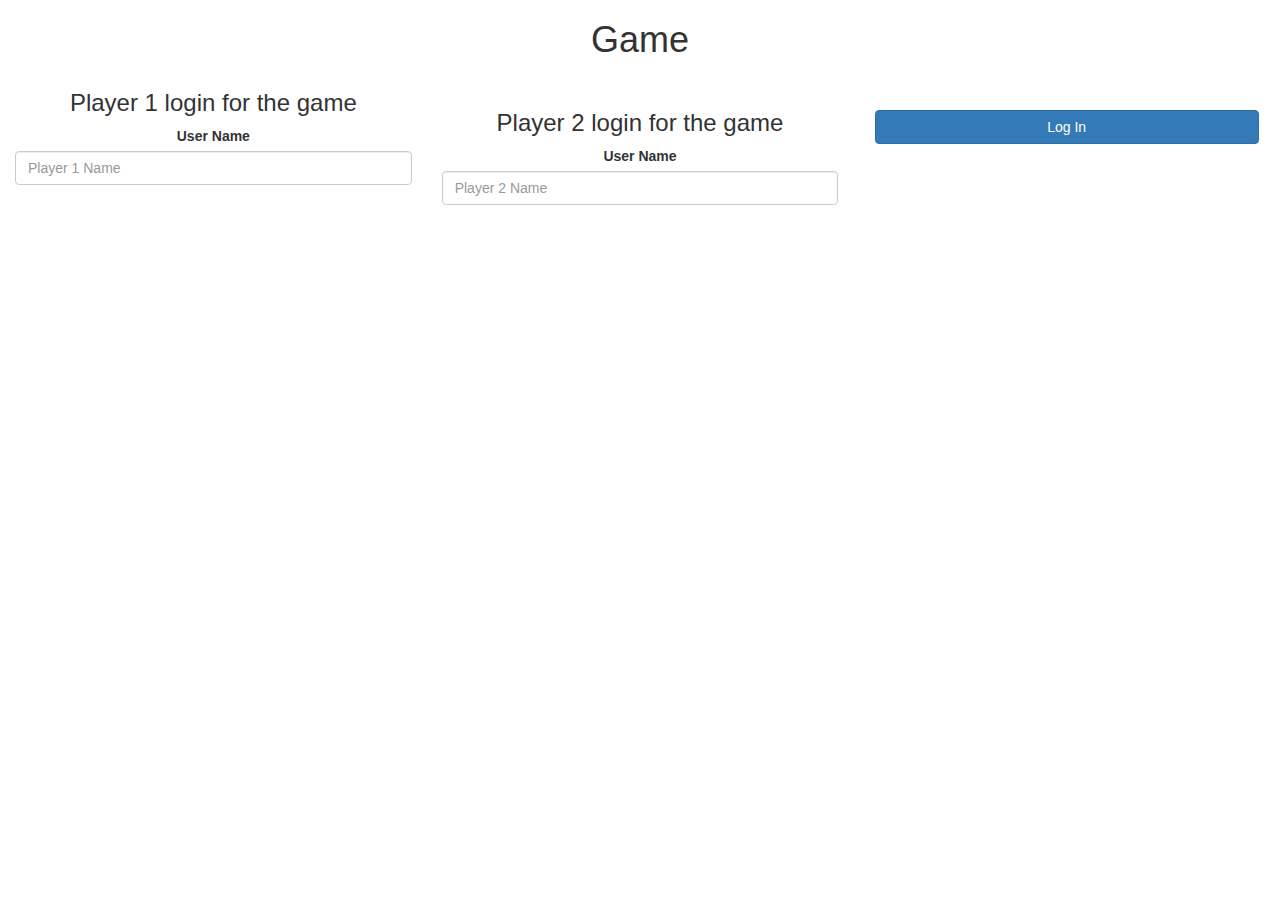
==== index.html @ ec08e1e3 "Add files via upload" ====
<html>
    <head>
        <title>The Maths Quiz Game!</title>
        <meta name="viewport" content="width=device-width, initial-scales=1">
        <link rel="stylesheet" href="https://maxcdn.bootstrapcdn.com/bootstrap/3.4.0/css/bootstrap.min.css">
        <script src="https://ajax.googleapis.com/ajax/libs/jquery/3.4.1/jquery.min.js"></script>
        <script src="https://maxcdn.bootstrapcdn.com/bootstrap/3.4.0/js/bootstrap.min.js"></script>

        <link rel="stylesheet"  type="text/css" href="quiz_game.css">

        <script src="quiz_game_login.js"></script>
    </head>
    <body>
        <center>
            <h1>Game</h1>

            <div class="col-lg-4 col-sm-8 col-xs-11 login_div1"> 
                <h3>Player 1 login for the game</h3>
                <label>User Name</label>
                <input type="text" id="player1_name_input" class="form-control" placeholder="Player 1 Name">
                <br>
            </div>
            <br>
            <div class="col-lg-4 col-sm-8 col-xs-11 login_div2"> 
                <h3>Player 2 login for the game</h3>
                <label>User Name</label>
                <input type="text" id="player2_name_input" class="form-control" placeholder="Player 2 Name">
                <br>
            </div>
            <br>
            <button style="width: 30%;" class="btn btn-primary" onclick="addUser()" >Log In</button>
            
        </center>
    </body>
</html>
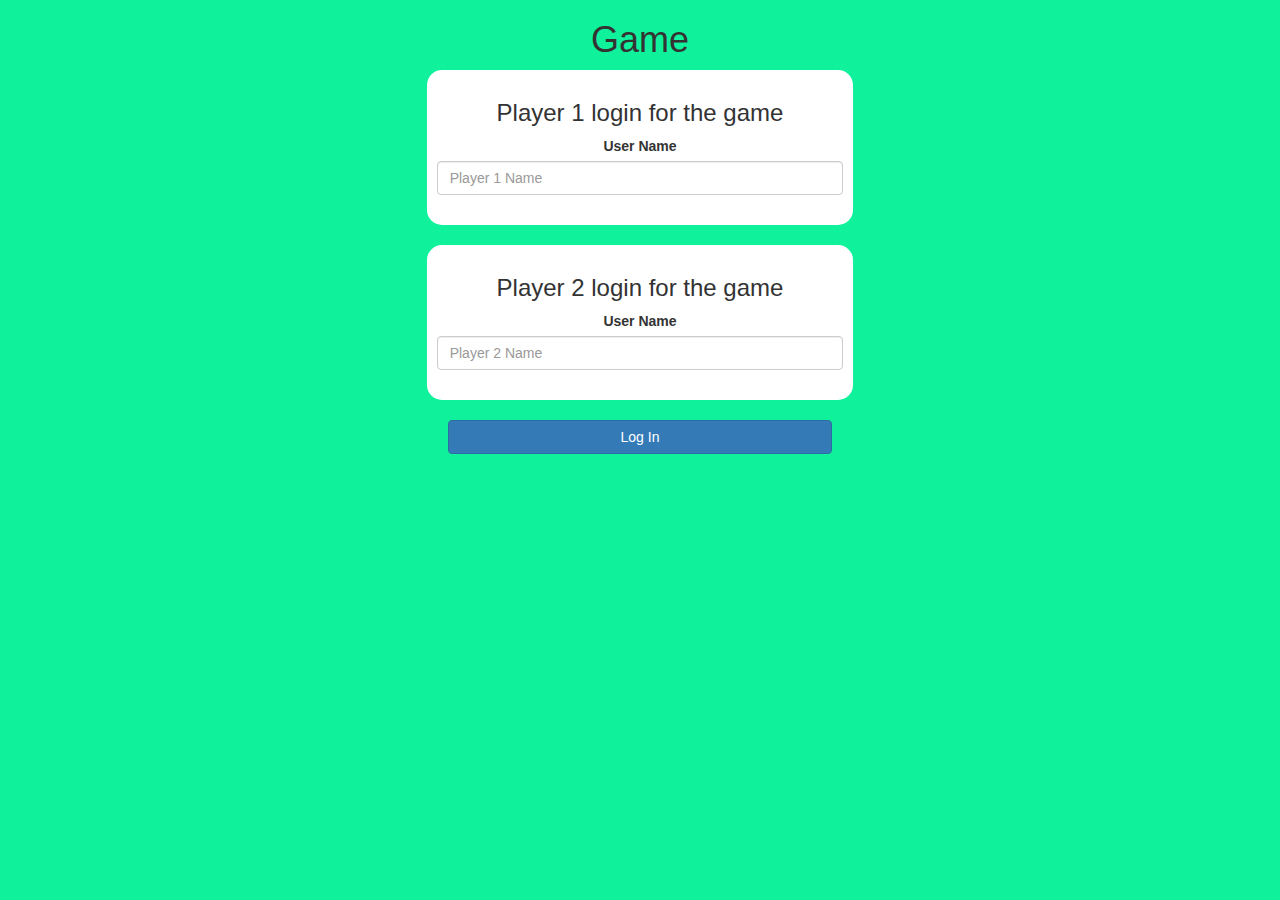
==== commit 2fa3a325: "Add files via upload" ====
--- a/index.html
+++ b/index.html
@@ -8,7 +8,7 @@
 
         <link rel="stylesheet"  type="text/css" href="quiz_game.css">
 
-        <script src="quiz_game_login.js"></script>
+        <script src="quiz_game.js"></script>
     </head>
     <body>
         <center>
--- a/quiz_game.css
+++ b/quiz_game.css
@@ -0,0 +1,36 @@
+body
+{
+	background: rgb(16, 241, 155);
+}
+
+	.login_div1 , .login_div2
+	{
+		background: white;
+		padding: 10px;
+		float: none;
+		border-radius: 15px;
+	}
+
+
+#player1_name , #player2_name
+{
+	display: inline-block;
+	margin-left: 20px;
+}
+#word
+{
+	width: 60%;
+}
+#word_display
+{
+	letter-spacing: 5px;
+}
+#output
+{
+background: white;
+border-radius: 10px;
+border-top: 10px solid #AA4465;
+padding: 10px;
+float: none;
+text-align: left;
+}